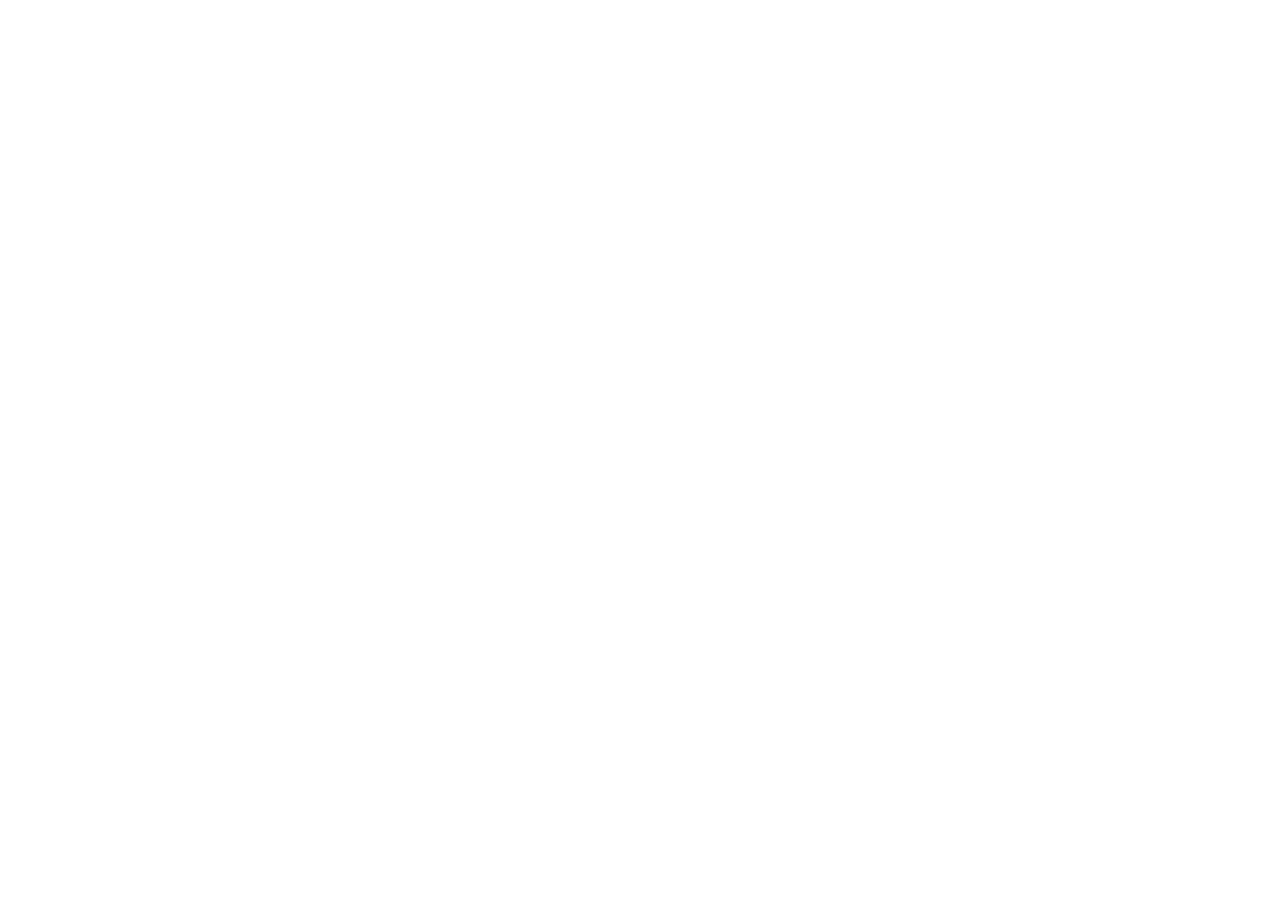
==== cssBayan/index.html @ 814ce1da "refactor: change folder of the project (Sun, Mar 12, 2023, 6:37:16 PM)" ====
<!DOCTYPE html>
<html lang="en">
<head>
  <meta charset="UTF-8">
  <meta http-equiv="X-UA-Compatible" content="IE=edge">
  <meta name="viewport" content="width=device-width, initial-scale=1.0">
  <title>CSS Bayan by Natawik</title>
  <link rel="preconnect" href="https://fonts.googleapis.com">
  <link rel="preconnect" href="https://fonts.gstatic.com" crossorigin>
  <link href="https://fonts.googleapis.com/css2?family=Inika&family=Inter&family=Mouse+Memoirs&display=swap" rel="stylesheet">
  <link rel="stylesheet" href="./style.css">
  <link rel="icon" href="./assets/accordion_icon.ico">
</head>
<body>
  
</body>
</html>
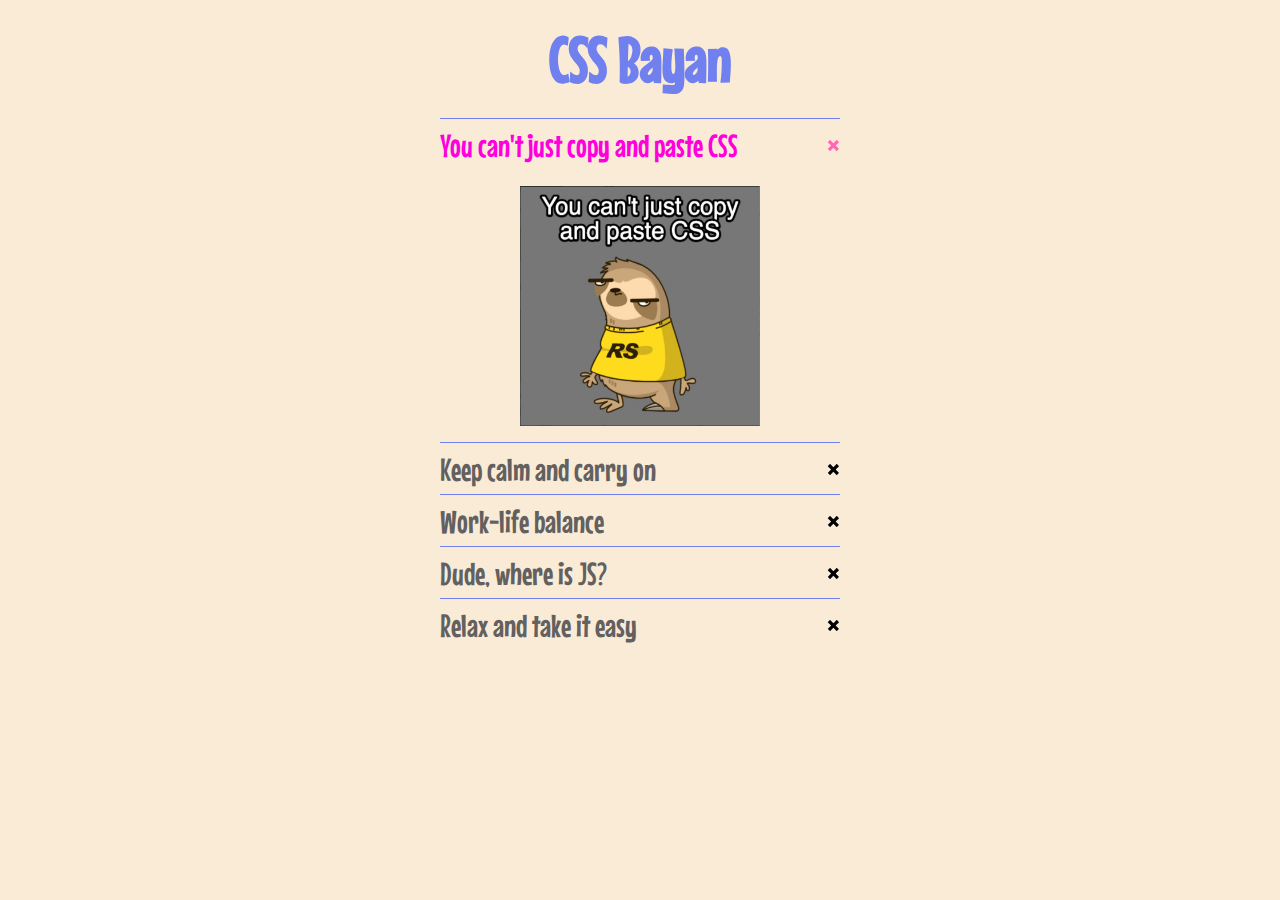
==== commit b978381d: "feat: add css-bayan-task (Sun, Mar 12, 2023, 8:41:47 PM)" ====
--- a/cssBayan/index.html
+++ b/cssBayan/index.html
@@ -12,6 +12,58 @@
   <link rel="icon" href="./assets/accordion_icon.ico">
 </head>
 <body>
-  
+  <section class="css-bayan">
+    <h1 class="css-bayan-title">CSS Bayan</h1>
+    <div class="css-bayan-content">
+      <input class="bayan-input" id="in-1" type="radio" name="radio" value="1" checked>
+      <label class="content-label" for="in-1">
+        <div class="content-btn">
+          <p class="content-text">You can't just copy and paste CSS</p>
+          <div class="content-btn-img"></div>
+        </div>
+        <img class="content-img" src="./assets/1.jpg" alt="mem1">
+      </label>
+    </div>
+    <div class="css-bayan-content">
+      <input class="bayan-input" id="in-2" type="radio" name="radio" value="2">
+      <label class="content-label" for="in-2">
+        <div class="content-btn">
+          <p class="content-text">Keep calm and carry on</p>
+          <div class="content-btn-img"></div>
+        </div>
+        <img class="content-img" src="./assets/2.jpg" alt="mem2">
+      </label>
+    </div>
+    <div class="css-bayan-content">
+      <input class="bayan-input" id="in-3" type="radio" name="radio" value="3">
+      <label class="content-label" for="in-3">
+        <div class="content-btn">
+          <p class="content-text">Work-life balance</p>
+          <div class="content-btn-img"></div>
+        </div>
+        <img class="content-img" src="./assets/3.jpg" alt="mem3">
+      </label>
+    </div>
+    <div class="css-bayan-content">
+      <input class="bayan-input" id="in-4" type="radio" name="radio" value="4">
+      <label class="content-label" for="in-4">
+        <div class="content-btn">
+          <p class="content-text">Dude, where is JS?</p>
+          <div class="content-btn-img"></div>
+        </div>
+        <img class="content-img" src="./assets/4.jpg" alt="mem4">
+      </label>
+    </div>
+    <div class="css-bayan-content">
+      <input class="bayan-input" id="in-5" type="radio" name="radio" value="5">
+      <label class="content-label" for="in-5">
+        <div class="content-btn">
+          <p class="content-text">Relax and take it easy</p>
+          <div class="content-btn-img"></div>
+        </div>
+        <img class="content-img" src="./assets/5.jpg" alt="mem5">
+      </label>
+    </div>
+  </section>
 </body>
 </html>--- a/cssBayan/style.css
+++ b/cssBayan/style.css
@@ -0,0 +1,175 @@
+html {
+  scroll-behavior: smooth;
+  position: relative;
+  box-sizing: border-box;
+  display: block;
+  max-width: 100vw;
+  max-height: 100vh;
+  margin: 0 auto;
+}
+body {
+  max-width: 100vw;
+  max-height: 100vh;
+  margin: 0 auto;
+  padding: 0;
+  color: #636060;
+  font-size: 1rem;
+  background-color: antiquewhite;
+  font-family: 'Mouse Memoirs', sans-serif;
+  font-size: 2em;
+  line-height: 2rem;
+}
+.css-bayan {
+  width: 100vw;
+  height: 100vh;
+  margin: 0 auto;
+  display: flex;
+  align-items: center;
+  flex-direction: column;
+  cursor: default;
+}
+.css-bayan-title {
+  color: rgb(112, 129, 239);
+}
+.css-bayan-content {
+  width: 25rem;
+  display: flex;
+  align-items: center;
+  flex-direction: column;
+  border-top: 0.1rem solid rgb(112, 129, 239);
+}
+.content-label {
+  display: flex;
+  align-items: center;
+  justify-content: center;
+  flex-direction: column;
+  cursor: pointer;
+}
+.content-btn {
+  width: 25rem;
+  height: 3rem;
+  display: flex;
+  align-items: center;
+  flex-direction: row;
+  justify-content: space-between;
+  gap: 2rem;
+}
+.content-btn-img {
+  width: 0.8rem;
+  height: 0.8rem;
+  background-image: url('./assets/plus.svg');
+  background-size: 100% 100%;
+  transform: rotate(45deg);
+  transition: all 0.7s ease 0s;
+}
+.content-img {
+  width: 15rem;
+  height: 15rem;
+  padding: 1rem;
+  display: none;
+  opacity: 0;
+  transition: all 0.7s ease 0s;
+}
+.bayan-input {
+  display: inline;
+  appearance: none;
+  width: 0;
+  height: 0;
+}
+.content-img {
+  cursor: grab;
+}
+
+/* H I D E */
+.content-btn-img,
+.content-btn-img + .content-label ~ div {
+  display: none;
+  transition: all 0.7s ease 0s;
+}
+/* C H E C K E D */
+.bayan-input:checked ~ .content-label .content-img {
+  display: block;
+  overflow: visible;
+  opacity: 1;
+  padding: 1rem;
+  cursor: pointer;
+  transition: all 0.7s ease-in-out 0s;
+}
+.bayan-input:checked + .content-label {
+  color: rgb(255, 0, 221);
+  border-bottom: 0;
+  transition: all 0.7s ease-in-out 0s;
+}
+.content-btn-img:checked + .content-label + div {
+  display: block; 
+  opacity: 1;
+  background: #0b0a0a;
+  padding: 1rem;
+}
+.bayan-input:checked ~ .content-label .content-btn-img {
+  width: 0.8rem;
+  height: 0.8rem;
+  /*background-image: url('./assets/cross.svg');*/
+  filter: brightness(0) saturate(100%) invert(67%) sepia(72%) saturate(3351%) hue-rotate(297deg) brightness(103%) contrast(103%); /*colorPink*/
+}
+/* H O V E R */
+.bayan-input:hover ~ .content-label {
+  color: rgb(112, 129, 239);
+}
+.bayan-input:hover ~ .content-label .content-btn-img {
+  opacity: 1;
+  display: block;
+  width: 0.8rem;
+  height: 0.8rem;
+  /*background-image: url('./assets/cross.svg');*/
+  filter: brightness(0) saturate(100%) invert(54%) sepia(32%) saturate(1334%) hue-rotate(188deg) brightness(103%) contrast(86%); /*colorBlue*/
+}
+.css-bayan:hover .content-btn-img,
+.css-bayan-content:hover .content-img,
+.bayan-input:hover ~ .content-img {
+  opacity: 1;
+  display: block;
+  transition: all 0.7s ease 0s;
+}
+
+/* A N I M A T I O N */
+@-moz-keyframes fade {
+  from { opacity: 0; }
+to { opacity: 1 }
+}
+@-webkit-keyframes fade {
+  from { opacity: 0; }
+to { opacity: 1 }
+}
+@keyframes fade {
+  from { opacity: 0; }
+to { opacity: 1 }
+}
+
+/* M E D I A */
+@media screen and (min-width: 500px) and (max-width: 1000px) {
+  html, body {
+    max-width: 100vw;
+    max-height: 100vh;
+    font-size: 1.2rem;
+  }
+  .css-bayan {
+    width: 95vw;
+  }
+  .css-bayan-content, .content-btn {
+    width: 22rem;
+  }
+}
+@media screen and (min-width: 290px) and (max-width: 499.9px) {
+  html, body {
+    max-width: 100vw;
+    max-height: 100vh;
+    font-size: 1rem;
+  }
+  .css-bayan {
+    width: 90vw;
+  }
+  .css-bayan-content, .content-btn {
+    width: 17rem;
+  }
+}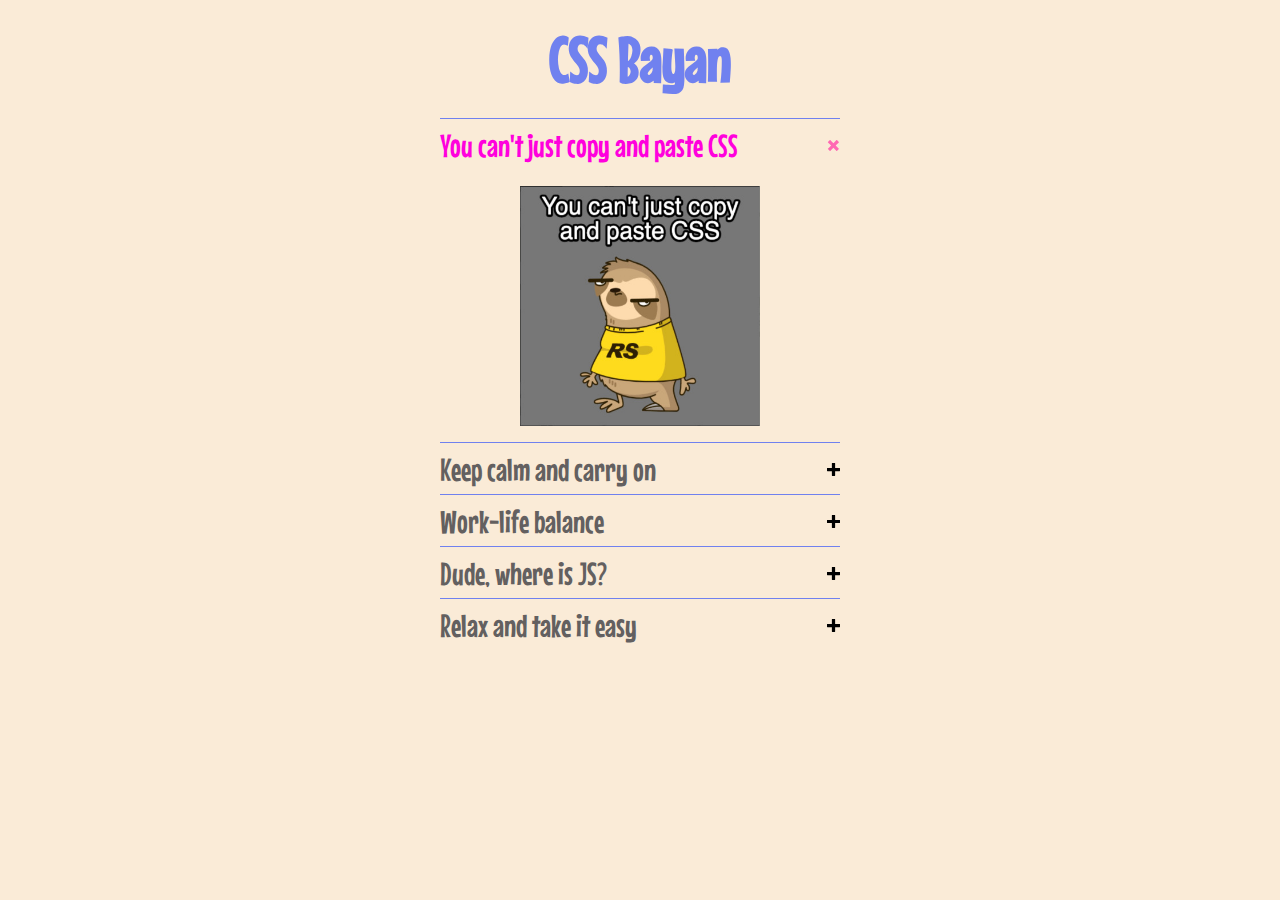
==== commit a4191a8f: "refactor: change icon (Sun, Mar 12, 2023, 9:43:01 PM)" ====
--- a/cssBayan/index.html
+++ b/cssBayan/index.html
@@ -9,7 +9,7 @@
   <link rel="preconnect" href="https://fonts.gstatic.com" crossorigin>
   <link href="https://fonts.googleapis.com/css2?family=Inika&family=Inter&family=Mouse+Memoirs&display=swap" rel="stylesheet">
   <link rel="stylesheet" href="./style.css">
-  <link rel="icon" href="./assets/accordion_icon.ico">
+  <link rel="icon" href="./assets/icon.ico">
 </head>
 <body>
   <section class="css-bayan">
--- a/cssBayan/style.css
+++ b/cssBayan/style.css
@@ -59,16 +59,14 @@
   height: 0.8rem;
   background-image: url('./assets/plus.svg');
   background-size: 100% 100%;
-  transform: rotate(45deg);
   transition: all 0.7s ease 0s;
 }
 .content-img {
   width: 15rem;
-  height: 15rem;
-  padding: 1rem;
-  display: none;
+  height: 0;
   opacity: 0;
-  transition: all 0.7s ease 0s;
+  transition: all 0.7s ease-in-out 0s;
+  cursor: grab;
 }
 .bayan-input {
   display: inline;
@@ -76,22 +74,18 @@
   width: 0;
   height: 0;
 }
-.content-img {
-  cursor: grab;
-}
-
 /* H I D E */
 .content-btn-img,
 .content-btn-img + .content-label ~ div {
-  display: none;
+  height: 0;
   transition: all 0.7s ease 0s;
 }
 /* C H E C K E D */
 .bayan-input:checked ~ .content-label .content-img {
-  display: block;
   overflow: visible;
+  height: 15rem;
+  padding: 1rem;
   opacity: 1;
-  padding: 1rem;
   cursor: pointer;
   transition: all 0.7s ease-in-out 0s;
 }
@@ -101,7 +95,6 @@
   transition: all 0.7s ease-in-out 0s;
 }
 .content-btn-img:checked + .content-label + div {
-  display: block; 
   opacity: 1;
   background: #0b0a0a;
   padding: 1rem;
@@ -109,29 +102,10 @@
 .bayan-input:checked ~ .content-label .content-btn-img {
   width: 0.8rem;
   height: 0.8rem;
-  /*background-image: url('./assets/cross.svg');*/
+  transform: rotate(45deg);
+  transition: 1s;
   filter: brightness(0) saturate(100%) invert(67%) sepia(72%) saturate(3351%) hue-rotate(297deg) brightness(103%) contrast(103%); /*colorPink*/
 }
-/* H O V E R */
-.bayan-input:hover ~ .content-label {
-  color: rgb(112, 129, 239);
-}
-.bayan-input:hover ~ .content-label .content-btn-img {
-  opacity: 1;
-  display: block;
-  width: 0.8rem;
-  height: 0.8rem;
-  /*background-image: url('./assets/cross.svg');*/
-  filter: brightness(0) saturate(100%) invert(54%) sepia(32%) saturate(1334%) hue-rotate(188deg) brightness(103%) contrast(86%); /*colorBlue*/
-}
-.css-bayan:hover .content-btn-img,
-.css-bayan-content:hover .content-img,
-.bayan-input:hover ~ .content-img {
-  opacity: 1;
-  display: block;
-  transition: all 0.7s ease 0s;
-}
-
 /* A N I M A T I O N */
 @-moz-keyframes fade {
   from { opacity: 0; }
@@ -147,6 +121,33 @@
 }
 
 /* M E D I A */
+@media screen and (min-width: 1000.9px) and (max-width: 2000px) {
+  /* H O V E R */
+  .bayan-input:hover ~ .content-label {
+    color: rgb(112, 129, 239);
+  }
+  .bayan-input:hover ~ .content-label .content-btn-img {
+    opacity: 1;
+    width: 0.8rem;
+    height: 0.8rem;
+    transition: all 0.3s ease-in-out 0s;
+    transform: rotate(45deg);
+    filter: brightness(0) saturate(100%) invert(54%) sepia(32%) saturate(1334%) hue-rotate(188deg) brightness(103%) contrast(86%); /*colorBlue*/
+  }
+  .css-bayan:hover .content-btn-img {
+    opacity: 1;
+    height: 0.8rem;
+    transition: all 0.7s ease-in-out;
+  }
+  .css-bayan-content:hover .content-img,
+  .bayan-input:hover ~ .content-img {
+    opacity: 1;
+    height: 15rem;
+    padding: 1rem;
+    transition: all 0.7s ease-in-out;
+  }
+}
+
 @media screen and (min-width: 500px) and (max-width: 1000px) {
   html, body {
     max-width: 100vw;
